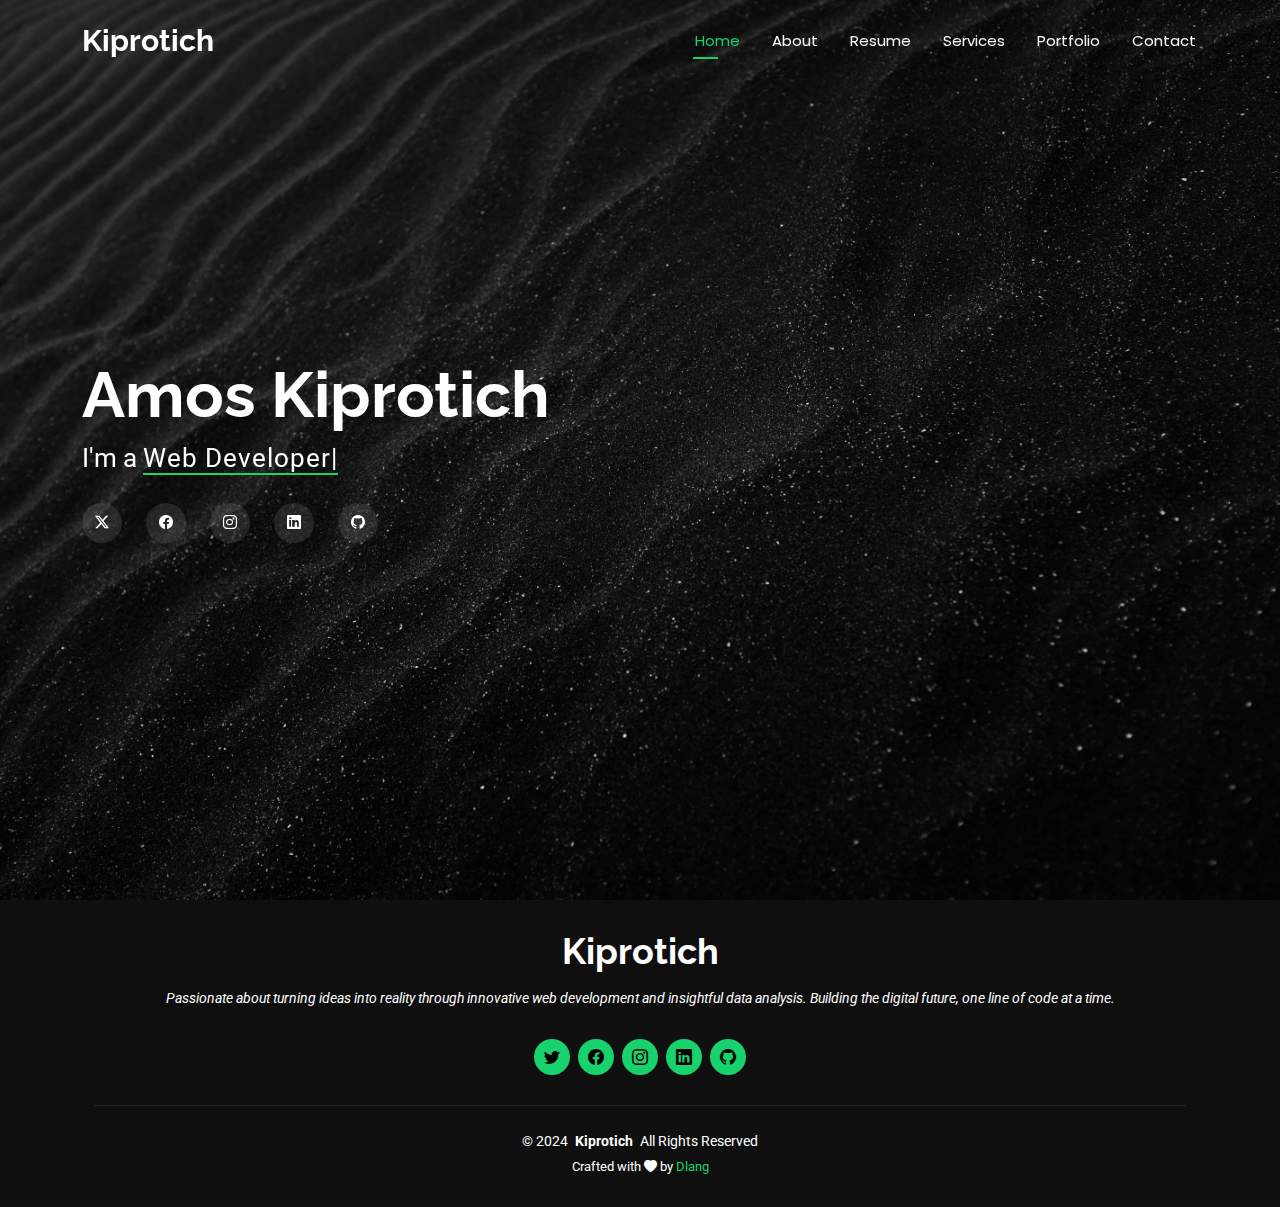
==== index.html @ c6684b00 "initial commit" ====
<!DOCTYPE html>
<html lang="en">

<head>
  <meta charset="utf-8">
  <meta content="width=device-width, initial-scale=1.0" name="viewport">
  <title>Index - Kiprotich</title>
  <meta name="description" content="">
  <meta name="keywords" content="">

  <!-- Favicons -->
  <link href="assets/img/favicon.png" rel="icon">
  <link href="assets/img/apple-touch-icon.png" rel="apple-touch-icon">

  <!-- Fonts -->
  <link href="https://fonts.googleapis.com" rel="preconnect">
  <link href="https://fonts.gstatic.com" rel="preconnect" crossorigin>
  <link href="https://fonts.googleapis.com/css2?family=Roboto:ital,wght@0,100;0,300;0,400;0,500;0,700;0,900;1,100;1,300;1,400;1,500;1,700;1,900&family=Poppins:ital,wght@0,100;0,200;0,300;0,400;0,500;0,600;0,700;0,800;0,900;1,100;1,200;1,300;1,400;1,500;1,600;1,700;1,800;1,900&family=Raleway:ital,wght@0,100;0,200;0,300;0,400;0,500;0,600;0,700;0,800;0,900;1,100;1,200;1,300;1,400;1,500;1,600;1,700;1,800;1,900&display=swap" rel="stylesheet">

  <!-- Vendor CSS Files -->
  <link href="assets/vendor/bootstrap/css/bootstrap.min.css" rel="stylesheet">
  <link href="assets/vendor/bootstrap-icons/bootstrap-icons.css" rel="stylesheet">
  <link href="assets/vendor/aos/aos.css" rel="stylesheet">
  <link href="assets/vendor/swiper/swiper-bundle.min.css" rel="stylesheet">
  <link href="assets/vendor/glightbox/css/glightbox.min.css" rel="stylesheet">

  <!-- Main CSS File -->
  <link href="assets/css/main.css" rel="stylesheet">

</head>

<body class="index-page">

  <header id="header" class="header d-flex align-items-center fixed-top">
    <div class="container-fluid container-xl position-relative d-flex align-items-center justify-content-between">

      <a href="index.html" class="logo d-flex align-items-center">
        <!-- Uncomment the line below if you also wish to use an image logo -->
        <!-- <img src="assets/img/logo.png" alt=""> -->
        <h1 class="sitename">Kiprotich</h1>
      </a>

      <nav id="navmenu" class="navmenu">
        <ul>
          <li><a href="index.html" class="active">Home</a></li>
          <li><a href="about.html">About</a></li>
          <li><a href="resume.html">Resume</a></li>
          <li><a href="services.html">Services</a></li>
          <li><a href="portfolio.html">Portfolio</a></li>
          <li><a href="contact.html">Contact</a></li>
        </ul>
        <i class="mobile-nav-toggle d-xl-none bi bi-list"></i>
      </nav>

    </div>
  </header>

  <main class="main">

    <!-- Hero Section -->
    <section id="hero" class="hero section dark-background">

      <img src="assets/img/hero-bg.jpg" alt="" data-aos="fade-in">

      <div class="container" data-aos="zoom-out" data-aos-delay="100">
        <h2>Amos Kiprotich</h2>
        <p>I'm a <span class="typed" data-typed-items="Web Developer, Data Analyst, Freelancer, Designer">Web Developer</span><span class="typed-cursor typed-cursor--blink"></span></p>
        <div class="social-links">
          <a href="https://twitter.com/dlangkip"><i class="bi bi-twitter-x"></i></a>
          <a href="https://www.facebook.com/amos.langat.948/"><i class="bi bi-facebook"></i></a>
          <a href="https://www.instagram.com/k.i.p_r.o.t.i.c.h/"><i class="bi bi-instagram"></i></a>
          <a href="https://www.linkedin.com/in/amokip/"><i class="bi bi-linkedin"></i></a>
          <a href="https://github.com/dlangkip" aria-label="Github"><i class="bi bi-github"></i></a>
        </div>
      </div>

    </section><!-- /Hero Section -->

  </main>

  <footer id="footer" class="footer dark-background">
    <div class="container">
      <!-- Site Name -->
      <h3 class="sitename">Kiprotich</h3>
      <p class="footer-description">Passionate about turning ideas into reality through innovative web development and insightful data analysis. Building the digital future, one line of code at a time.</p>
      
      <!-- Social Links -->
      <div class="social-links d-flex justify-content-center">
        <a href="https://twitter.com/dlangkip" aria-label="Twitter"><i class="bi bi-twitter"></i></a>
        <a href="https://www.facebook.com/amos.langat.948/" aria-label="Facebook"><i class="bi bi-facebook"></i></a>
        <a href="https://www.instagram.com/k.i.p_r.o.t.i.c.h/" aria-label="Instagram"><i class="bi bi-instagram"></i></a>
        <a href="https://www.linkedin.com/in/amokip/" aria-label="LinkedIn"><i class="bi bi-linkedin"></i></a>
        <a href="https://github.com/dlangkip" aria-label="Github"><i class="bi bi-github"></i></a>
      </div>
  
      <!-- Copyright & Credits -->
      <div class="container">
        <div class="copyright">
          <span>&copy; 2024</span> <strong class="px-1 sitename">Kiprotich</strong> <span>All Rights Reserved</span>
        </div>
        <div class="credits">
          Crafted with <i class="bi bi-heart-fill"></i> by <a href="#">Dlang</a>
        </div>
      </div>
    </div>
  </footer>
  
    <!-- Scroll Top -->
  <a href="#" id="scroll-top" class="scroll-top d-flex align-items-center justify-content-center"><i class="bi bi-arrow-up-short"></i></a>

  <!-- Preloader -->
  <div id="preloader"></div>

  <!-- Vendor JS Files -->
  <script src="assets/vendor/bootstrap/js/bootstrap.bundle.min.js"></script>
  <script src="assets/vendor/php-email-form/validate.js"></script>
  <script src="assets/vendor/aos/aos.js"></script>
  <script src="assets/vendor/typed.js/typed.umd.js"></script>
  <script src="assets/vendor/purecounter/purecounter_vanilla.js"></script>
  <script src="assets/vendor/waypoints/noframework.waypoints.js"></script>
  <script src="assets/vendor/swiper/swiper-bundle.min.js"></script>
  <script src="assets/vendor/glightbox/js/glightbox.min.js"></script>
  <script src="assets/vendor/imagesloaded/imagesloaded.pkgd.min.js"></script>
  <script src="assets/vendor/isotope-layout/isotope.pkgd.min.js"></script>

  <!-- Main JS File -->
  <script src="assets/js/main.js"></script>

</body>

</html>
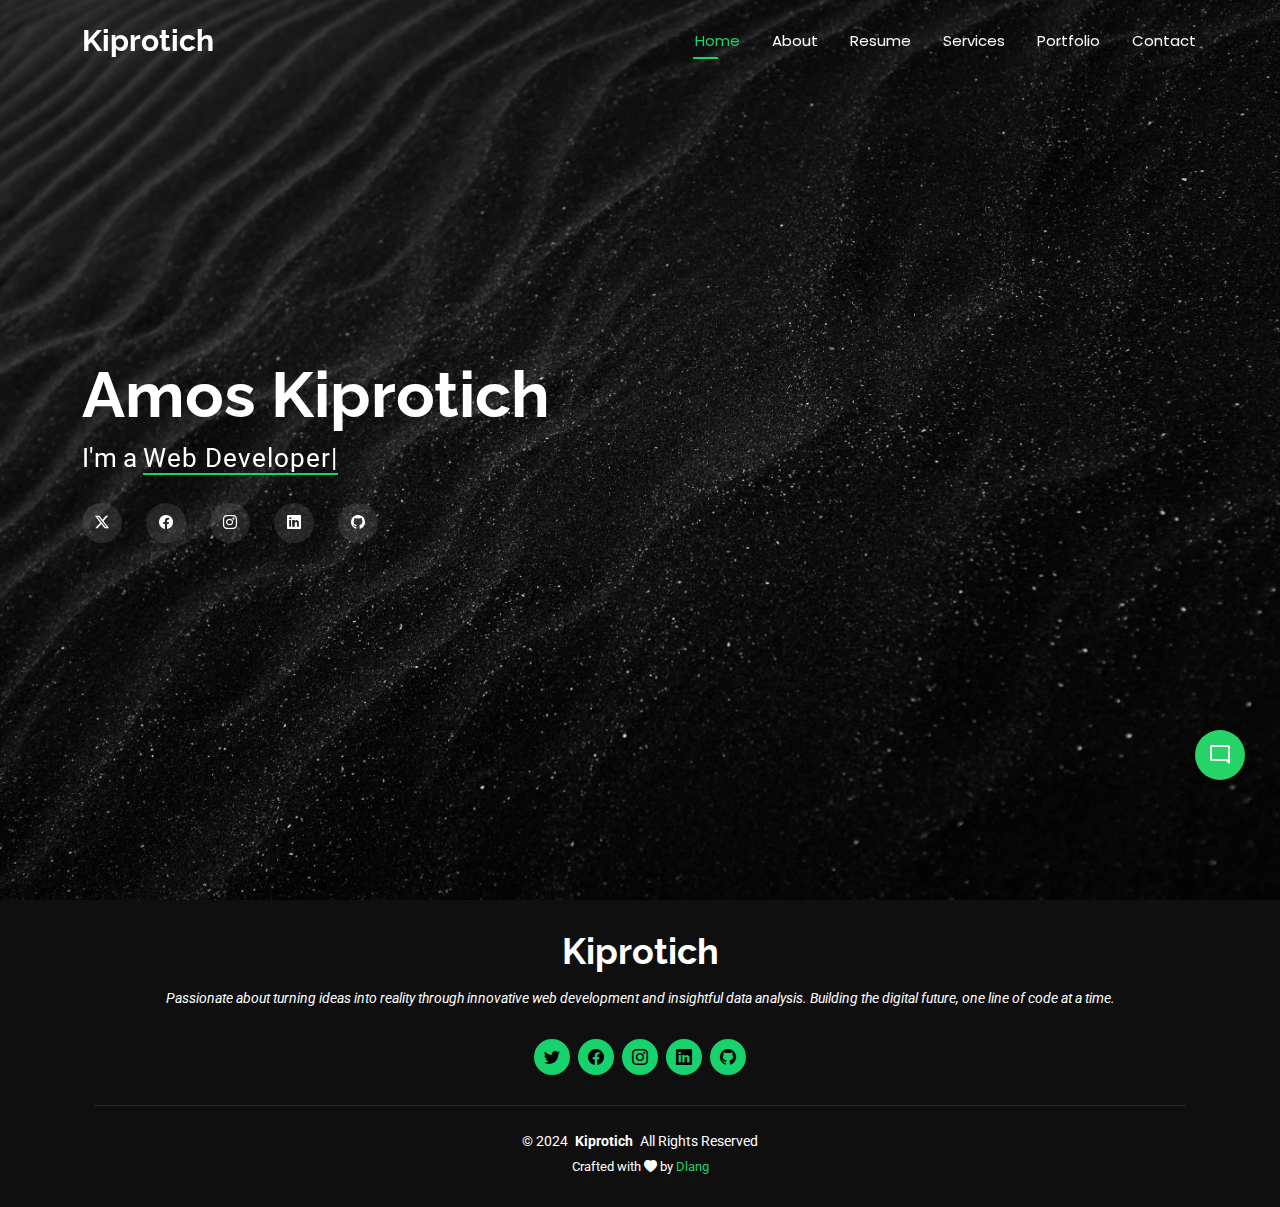
==== commit 9f10a810: "added a chatbot" ====
--- a/index.html
+++ b/index.html
@@ -23,6 +23,13 @@
   <link href="assets/vendor/aos/aos.css" rel="stylesheet">
   <link href="assets/vendor/swiper/swiper-bundle.min.css" rel="stylesheet">
   <link href="assets/vendor/glightbox/css/glightbox.min.css" rel="stylesheet">
+
+  <!-- ChatBot -->
+  <link rel="stylesheet" href="https://fonts.googleapis.com/css2?family=Material+Symbols+Outlined:opsz,wght,FILL,GRAD@48,400,0,0" />
+  <link rel="stylesheet" href="https://fonts.googleapis.com/css2?family=Material+Symbols+Rounded:opsz,wght,FILL,GRAD@48,400,1,0" />
+  <link rel="stylesheet" href="bot/chatbot/botstyle.css" />
+  <script src="bot/chatbot/botscript.js" defer></script>
+
 
   <!-- Main CSS File -->
   <link href="assets/css/main.css" rel="stylesheet">
@@ -55,6 +62,27 @@
     </div>
   </header>
 
+    <!-- Chatbot Code -->
+  <button class="chatbot-toggler">
+    <span class="material-symbols-rounded">mode_comment</span>
+    <span class="material-symbols-outlined">close</span>
+  </button>
+  <div class="chatbot">
+    <header>
+      <h2>Kiprotich Chatbot</h2>
+      <span class="close-btn material-symbols-outlined">close</span>
+    </header>
+    <ul class="chatbox">
+      <li class="chat incoming">
+        <span class="material-symbols-outlined">smart_toy</span>
+        <p>Hi there 👋<br />How can I help you today?</p>
+      </li>
+    </ul>
+    <div class="chat-input">
+      <textarea placeholder="Enter a message..." spellcheck="false" required></textarea>
+      <span id="send-btn" class="material-symbols-rounded">send</span>
+    </div>
+  </div>
   <main class="main">
 
     <!-- Hero Section -->
--- a/bot/chatbot/botstyle.css
+++ b/bot/chatbot/botstyle.css
@@ -0,0 +1,285 @@
+:root {
+  /* Color Palette */
+  --primary-bg: #075E54;
+  --secondary-bg: #25D366;
+  --chat-bg: #efeae2;
+  --incoming-msg-bg: #fff;
+  --outgoing-msg-bg: #dcf8c6;
+  --text-color: #000;
+  --accent-color: #128C7E;
+}
+
+* {
+  margin: 0;
+  padding: 0;
+  box-sizing: border-box;
+  font-family: -apple-system, BlinkMacSystemFont, "Segoe UI", Roboto, Helvetica, Arial, sans-serif;
+}
+
+body {
+  background: #eae6df;
+  background-image: url("[data-uri]");
+}
+
+.chatbot-toggler {
+  position: fixed;
+  bottom: 120px;
+  right: 35px;
+  outline: none;
+  border: none;
+  height: 50px;
+  width: 50px;
+  display: flex;
+  cursor: pointer;
+  align-items: center;
+  justify-content: center;
+  border-radius: 50%;
+  background: var(--secondary-bg);
+  transition: all 0.3s cubic-bezier(0.68, -0.55, 0.27, 1.55);
+  z-index: 1000;
+  box-shadow: 0 4px 6px rgba(0,0,0,0.1);
+}
+
+.chatbot-toggler:hover {
+  transform: scale(1.1) rotate(10deg);
+}
+
+body.show-chatbot .chatbot-toggler {
+  transform: rotate(90deg);
+}
+
+.chatbot-toggler span {
+  color: #fff;
+  position: absolute;
+}
+
+.chatbot-toggler span:last-child,
+body.show-chatbot .chatbot-toggler span:first-child {
+  opacity: 0;
+}
+
+body.show-chatbot .chatbot-toggler span:last-child {
+  opacity: 1;
+}
+
+.chatbot {
+  position: fixed;
+  right: 35px;
+  bottom: 90px;
+  width: 420px;
+  background: #fff;
+  border-radius: 6px;
+  overflow: hidden;
+  opacity: 0;
+  pointer-events: none;
+  transform: scale(0.5);
+  transform-origin: bottom right;
+  box-shadow: 0 4px 16px rgba(0, 0, 0, 0.2);
+  transition: all 0.3s cubic-bezier(0.68, -0.55, 0.27, 1.55);
+  z-index: 9999;
+}
+
+@keyframes chatbotSlideIn {
+  from { 
+    opacity: 0; 
+    transform: scale(0.5) translateY(20px);
+  }
+  to { 
+    opacity: 1; 
+    transform: scale(1) translateY(0);
+  }
+}
+
+body.show-chatbot .chatbot {
+  opacity: 1;
+  pointer-events: auto;
+  transform: scale(1);
+  animation: chatbotSlideIn 0.4s ease-out;
+}
+
+.chatbot header {
+  padding: 16px;
+  position: relative;
+  text-align: left;
+  color: #fff;
+  background: var(--primary-bg);
+  box-shadow: 0 1px 2px rgba(0, 0, 0, 0.1);
+  display: flex;
+  justify-content: space-between;
+  align-items: center;
+}
+
+.chatbot header .close-btn {
+  cursor: pointer;
+  color: #fff;
+  font-size: 1.5rem;
+  opacity: 0.7;
+  transition: opacity 0.2s ease;
+}
+
+.chatbot header .close-btn:hover {
+  opacity: 1;
+}
+
+header h2 {
+  font-size: 1.1rem;
+  font-weight: 500;
+}
+
+.chatbot .chatbox {
+  overflow-y: auto;
+  height: 510px;
+  padding: 20px 20px 100px;
+  background-color: var(--chat-bg);
+  background-image: url("[data-uri]");
+}
+
+@keyframes messageSlideIn {
+  from { 
+    opacity: 0; 
+    transform: translateY(10px);
+  }
+  to { 
+    opacity: 1; 
+    transform: translateY(0);
+  }
+}
+
+.chatbot :where(.chatbox, textarea)::-webkit-scrollbar {
+  width: 6px;
+}
+
+.chatbot :where(.chatbox, textarea)::-webkit-scrollbar-track {
+  background: transparent;
+}
+
+.chatbot :where(.chatbox, textarea)::-webkit-scrollbar-thumb {
+  background: rgba(0, 0, 0, 0.2);
+  border-radius: 25px;
+}
+
+.chatbox .chat {
+  display: flex;
+  list-style: none;
+  margin: 15px 0;
+  animation: messageSlideIn 0.3s ease;
+}
+
+.chatbox .outgoing {
+  justify-content: flex-end;
+}
+
+.chatbox .incoming span {
+  width: 32px;
+  height: 32px;
+  color: #fff;
+  cursor: default;
+  text-align: center;
+  line-height: 32px;
+  align-self: flex-end;
+  background: var(--accent-color);
+  border-radius: 50%;
+  margin: 0 10px 7px 0;
+}
+
+.chatbox .chat p {
+  white-space: pre-wrap;
+  padding: 12px 16px;
+  border-radius: 7px;
+  max-width: 75%;
+  font-size: 0.95rem;
+  word-wrap: break-word;
+  position: relative;
+  box-shadow: 0 1px 3px rgba(0,0,0,0.1);
+}
+
+.chatbox .outgoing p {
+  background: var(--outgoing-msg-bg);
+  color: var(--text-color);
+  border-radius: 7px 0 7px 7px;
+}
+
+.chatbox .incoming p {
+  background: var(--incoming-msg-bg);
+  color: var(--text-color);
+  border-radius: 0 7px 7px 7px;
+}
+
+.chatbox .chat p.error {
+  color: #721c24;
+  background: #f8d7da;
+}
+
+.chatbot .chat-input {
+  display: flex;
+  gap: 5px;
+  position: absolute;
+  bottom: 0;
+  width: 100%;
+  background: #f0f0f0;
+  padding: 8px 20px;
+  border-top: 1px solid #e0e0e0;
+}
+
+.chat-input textarea {
+  height: 45px;
+  width: 100%;
+  border: 1px solid #ddd;
+  outline: none;
+  resize: none;
+  max-height: 180px;
+  padding: 12px 16px;
+  font-size: 0.95rem;
+  background: #fff;
+  border-radius: 20px;
+  transition: all 0.2s ease;
+}
+
+.chat-input textarea:focus {
+  border-color: var(--accent-color);
+  box-shadow: 0 0 0 2px rgba(18, 140, 126, 0.2);
+}
+
+.chat-input span {
+  align-self: flex-end;
+  color: var(--accent-color);
+  cursor: pointer;
+  height: 45px;
+  display: flex;
+  align-items: center;
+  visibility: hidden;
+  font-size: 1.35rem;
+  transition: transform 0.2s ease;
+}
+
+.chat-input span:hover {
+  transform: scale(1.2);
+}
+
+.chat-input textarea:valid~span {
+  visibility: visible;
+}
+
+@media (max-width: 490px) {
+  .chatbot-toggler {
+    right: 20px;
+    bottom: 20px;
+  }
+
+  .chatbot {
+    right: 0;
+    bottom: 0;
+    height: 100%;
+    border-radius: 0;
+    width: 100%;
+  }
+
+  .chatbot .chatbox {
+    height: 90%;
+    padding: 25px 15px 100px;
+  }
+
+  .chatbot .chat-input {
+    padding: 5px 15px;
+  }
+}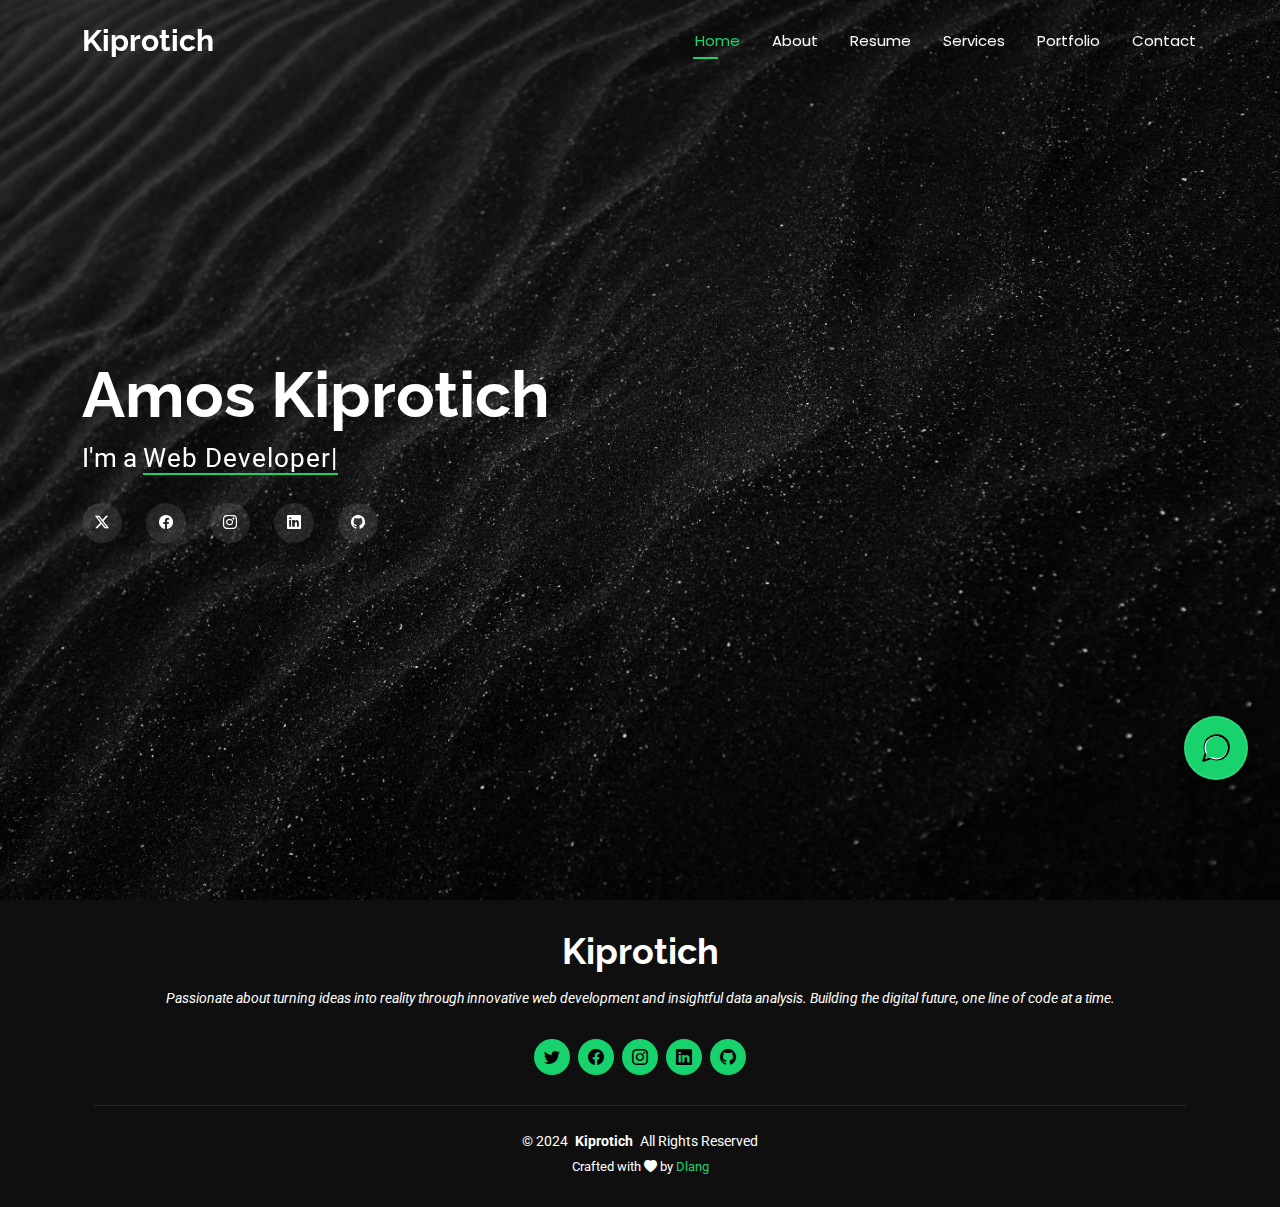
==== commit ddd05da3: "modified whatsapp send button" ====
--- a/index.html
+++ b/index.html
@@ -24,11 +24,9 @@
   <link href="assets/vendor/swiper/swiper-bundle.min.css" rel="stylesheet">
   <link href="assets/vendor/glightbox/css/glightbox.min.css" rel="stylesheet">
 
-  <!-- ChatBot -->
-  <link rel="stylesheet" href="https://fonts.googleapis.com/css2?family=Material+Symbols+Outlined:opsz,wght,FILL,GRAD@48,400,0,0" />
-  <link rel="stylesheet" href="https://fonts.googleapis.com/css2?family=Material+Symbols+Rounded:opsz,wght,FILL,GRAD@48,400,1,0" />
+  <!-- Chat Files -->
   <link rel="stylesheet" href="bot/chatbot/botstyle.css" />
-  <script src="bot/chatbot/botscript.js" defer></script>
+  <link href="https://cdnjs.cloudflare.com/ajax/libs/font-awesome/5.15.4/css/all.min.css" rel="stylesheet">
 
 
   <!-- Main CSS File -->
@@ -62,27 +60,6 @@
     </div>
   </header>
 
-    <!-- Chatbot Code -->
-  <button class="chatbot-toggler">
-    <span class="material-symbols-rounded">mode_comment</span>
-    <span class="material-symbols-outlined">close</span>
-  </button>
-  <div class="chatbot">
-    <header>
-      <h2>Kiprotich Chatbot</h2>
-      <span class="close-btn material-symbols-outlined">close</span>
-    </header>
-    <ul class="chatbox">
-      <li class="chat incoming">
-        <span class="material-symbols-outlined">smart_toy</span>
-        <p>Hi there 👋<br />How can I help you today?</p>
-      </li>
-    </ul>
-    <div class="chat-input">
-      <textarea placeholder="Enter a message..." spellcheck="false" required></textarea>
-      <span id="send-btn" class="material-symbols-rounded">send</span>
-    </div>
-  </div>
   <main class="main">
 
     <!-- Hero Section -->
@@ -105,6 +82,77 @@
     </section><!-- /Hero Section -->
 
   </main>
+
+<!-- Chatbot Code -->
+<button class="chat-toggler" data-tooltip="Chat with Kiprotich">
+  <svg class="whatsapp-icon" viewBox="0 0 24 24" fill="white">
+      <path d="M12.031 6.172c-3.181 0-5.767 2.586-5.768 5.766-.001 1.298.38 2.27 1.019 3.287l-.582 2.128 2.182-.573c.978.58 1.911.928 3.145.929 3.178 0 5.767-2.587 5.768-5.766.001-3.187-2.575-5.771-5.764-5.771zm3.392 8.244c-.144.405-.837.774-1.17.824-.299.045-.677.063-1.092-.069-.252-.08-.575-.187-.988-.365-1.739-.751-2.874-2.502-2.961-2.617-.087-.116-.708-.94-.708-1.793s.448-1.273.607-1.446c.159-.173.346-.217.462-.217l.332.006c.106.005.249-.04.39.298.144.347.491 1.2.534 1.287.043.087.072.188.014.304-.058.116-.087.188-.173.289l-.26.304c-.087.086-.177.18-.076.354.101.174.449.741.964 1.201.662.591 1.221.774 1.394.86s.274.072.376-.043c.101-.116.433-.506.549-.68.116-.173.231-.145.39-.087s1.011.477 1.184.564c.173.087.289.129.332.202.043.073.043.423-.101.828z"/>
+  </svg>
+</button>
+
+<!-- Chat modal -->
+<div class="chat-modal">
+  <div class="modal-content">
+      <h2>How Can I Assist You?</h2>
+      <div class="chat-options">
+          <button class="whatsapp-option">
+              <i class="fab fa-whatsapp"></i>
+              WhatsApp Chat
+          </button>
+          <button class="bot-option">
+              <i class="fas fa-robot"></i>
+              AI Assistant
+          </button>
+      </div>
+  </div>
+</div>
+
+<!-- The chatbot will be dynamically inserted here when initialized -->
+
+<!-- WhatsApp Chat Widget -->
+<div class="whatsapp-chat">
+<div class="chat-header">
+  <div class="header-content">
+      <div class="profile-info">
+          <div class="profile-pic"></div>
+          <div class="profile-details">
+              <h2>Kiprotich</h2>
+              <span class="status">Typically replies within 1 hour</span>
+          </div>
+      </div>
+      <button class="close-chat" aria-label="Close chat">&times;</button>
+  </div>
+</div>
+<div class="chat-content">
+  <div class="welcome-message">
+      <p>Hello! 👋</p>
+      <p>How can I help you today?</p>
+  </div>
+  <textarea id="messageInput" class="chat-input" placeholder="Type your message here..." rows="4"></textarea>
+  <button class="whatsapp-link">
+      Start Chat
+  </button>
+</div>
+</div>
+
+<!-- AI Chatbot Widget -->
+<div class="chatbot">
+  <header>
+      <h2>AI Assistant</h2>
+      <span class="close-btn fas fa-times"></span>
+  </header>
+  <ul class="chatbox">
+      <li class="chat incoming">
+          <i class="fas fa-robot"></i>
+          <p>Hi there 👋<br>How can I help you today?</p>
+      </li>
+  </ul>
+  <div class="chat-input">
+      <textarea placeholder="Enter a message..." required></textarea>
+      <span id="send-btn" class="fas fa-paper-plane"></span>
+  </div>
+</div>
+
 
   <footer id="footer" class="footer dark-background">
     <div class="container">
@@ -153,6 +201,8 @@
 
   <!-- Main JS File -->
   <script src="assets/js/main.js"></script>
+  <script src="bot/chatbot/botscript.js"></script>
+
 
 </body>
 
--- a/bot/chatbot/botstyle.css
+++ b/bot/chatbot/botstyle.css
@@ -7,8 +7,16 @@
   --outgoing-msg-bg: #dcf8c6;
   --text-color: #000;
   --accent-color: #128C7E;
-}
-
+  --modal-bg: rgba(0, 0, 0, 0.5);
+  --whatsapp-green: #25D366;
+  --whatsapp-dark-green: #075E54;
+  --chat-bg-light: #ECE5DD;
+  --message-bg-incoming: #FFFFFF;
+  --message-bg-outgoing: #DCF8C6;
+  --text-primary: #000000;
+  --text-secondary: #808080;}
+
+/* Reset and Base Styles */
 * {
   margin: 0;
   padding: 0;
@@ -19,6 +27,411 @@
 body {
   background: #eae6df;
   background-image: url("[data-uri]");
+}
+
+/* Chat Toggler Button */
+.chat-toggler {
+  position: fixed;
+  bottom: 120px;
+  right: 32px;
+  height: 64px;
+  width: 64px;
+  display: flex;
+  align-items: center;
+  justify-content: center;
+  border: 2px solid rgba(255, 255, 255, 0.1);
+  border-radius: 50%;
+  background-color: #18d26e;
+  box-shadow: 
+    0 8px 20px rgba(0, 0, 0, 0.15), 
+    0 4px 10px rgba(0, 0, 0, 0.1);
+  cursor: pointer;
+  outline: none;
+  z-index: 1000;
+  transition: 
+    transform 0.3s cubic-bezier(0.175, 0.885, 0.32, 1.275),
+    box-shadow 0.3s ease,
+    background 0.3s ease;
+}
+
+.chat-toggler:hover {
+  transform: scale(1.1) rotate(6deg);
+  background: linear-gradient(145deg, #43b873, #4a90e2);
+  box-shadow: 
+    0 12px 24px rgba(0, 0, 0, 0.2), 
+    0 6px 12px rgba(0, 0, 0, 0.15);
+}
+
+.chat-toggler:focus {
+  outline: none;
+  box-shadow: 
+    0 0 0 4px rgba(74, 144, 226, 0.3),
+    0 8px 20px rgba(0, 0, 0, 0.15);
+}
+
+.chat-toggler::after {
+  content: attr(data-tooltip);
+  position: absolute;
+  bottom: 90px;
+  right: 50%;
+  transform: translateX(50%);
+  background-color: rgba(0, 0, 0, 0.85);
+  color: #fff;
+  padding: 8px 16px;
+  border-radius: 6px;
+  font-size: 15px;
+  white-space: nowrap;
+  opacity: 0;
+  pointer-events: none;
+  transition: 
+    opacity 0.2s ease,
+    transform 0.2s ease;
+  backdrop-filter: blur(10px);
+}
+
+.chat-toggler:hover::after {
+  opacity: 1;
+  transform: translateX(50%) translateY(-4px);
+}
+
+.chat-toggler span {
+  color: #fff;
+  position: absolute;
+  transition: opacity 0.3s ease;
+}
+
+.chat-toggler span:last-child,
+body.show-modal .chat-toggler span:first-child {
+  opacity: 0;
+}
+
+/* Add a subtle pulsing effect */
+@keyframes pulse {
+  0% {
+    transform: scale(1);
+  }
+  50% {
+    transform: scale(1.05);
+  }
+  100% {
+    transform: scale(1);
+  }
+}
+
+.chat-toggler::before {
+  content: '';
+  position: absolute;
+  top: -4px;
+  left: -4px;
+  right: -4px;
+  bottom: -4px;
+  background: linear-gradient(145deg, #4a90e2, #43b873);
+  border-radius: 50%;
+  opacity: 0;
+  z-index: -1;
+  transition: opacity 0.3s ease;
+}
+
+.chat-toggler:hover::before {
+  animation: pulse 2s infinite;
+  opacity: 0.2;
+}
+
+body.show-modal .chat-toggler span:last-child {
+  opacity: 1;
+}
+
+/* Modal Styles */
+.chat-modal {
+  position: fixed;
+  top: 0;
+  left: 0;
+  width: 100%;
+  height: 100%;
+  background: var(--modal-bg);
+  display: none;
+  justify-content: center;
+  align-items: center;
+  z-index: 1001;
+}
+
+.modal-content {
+  background-color: var(--chat-bg);
+  padding: 2rem;
+  border-radius: 12px;
+  width: 90%;
+  max-width: 400px;
+  text-align: center;
+}
+
+.modal-content h2 {
+  margin-bottom: 1.5rem;
+  color: var(--primary-bg);
+}
+
+.chat-options {
+  display: flex;
+  flex-direction: column;
+  gap: 1rem;
+}
+
+.chat-options button {
+  display: flex;
+  align-items: center;
+  justify-content: center;
+  gap: 0.5rem;
+  padding: 1rem;
+  border: none;
+  border-radius: 8px;
+  cursor: pointer;
+  font-size: 1rem;
+  transition: all 0.3s ease;
+}
+
+.chat-modal .chat-options .whatsapp-option i.fab.fa-whatsapp {
+  font-size: 30px; 
+}
+
+.chat-modal .chat-options .bot-option i.fas.fa-robot {
+  font-size: 30px; 
+}
+
+
+.whatsapp-option {
+  background: var(--secondary-bg);
+  color: white;
+}
+
+.whatsapp-option img {
+  width: 24px;
+  height: 24px;
+}
+
+.bot-option {
+  background: var(--primary-bg);
+  color: white;
+}
+
+.bot-option span {
+  font-size: 24px;
+}
+
+/* WhatsApp Chat Widget */
+.whatsapp-chat {
+  position: fixed;
+  right: 35px;
+  bottom: 90px;
+  width: 320px;
+  background: white;
+  border-radius: 12px;
+  overflow: hidden;
+  display: none;
+  box-shadow: 0 4px 16px rgba(0, 0, 0, 0.2);
+  z-index: 1002;
+}
+
+.chat-header {
+  background: #075e54;
+  padding: 20px;
+  color: #fff;
+}
+
+.header-content {
+  display: flex;
+  justify-content: space-between;
+  align-items: center;
+}
+
+.profile-info {
+  display: flex;
+  align-items: center;
+  gap: 12px;
+}
+
+.profile-pic {
+  width: 45px;
+  height: 45px;
+  border-radius: 50%;
+  background: #128C7E;
+  position: relative;
+  overflow: hidden;
+}
+
+.profile-pic::after {
+  content: '';
+  position: absolute;
+  top: 50%;
+  left: 50%;
+  transform: translate(-50%, -50%);
+  width: 24px;
+  height: 24px;
+  background: #fff;
+  mask: url("data:image/svg+xml,%3Csvg xmlns='http://www.w3.org/2000/svg' viewBox='0 0 24 24' fill='none' stroke='currentColor' stroke-width='2' stroke-linecap='round' stroke-linejoin='round'%3E%3Cpath d='M20 21v-2a4 4 0 0 0-4-4H8a4 4 0 0 0-4 4v2'/%3E%3Ccircle cx='12' cy='7' r='4'/%3E%3C/svg%3E") no-repeat center;
+}
+
+.profile-details h2 {
+  margin: 0;
+  font-size: 1.1rem;
+  font-weight: 600;
+}
+
+.status {
+  font-size: 0.85rem;
+  opacity: 0.8;
+}
+
+.close-chat {
+  background: none;
+  border: none;
+  color: #fff;
+  font-size: 24px;
+  cursor: pointer;
+  padding: 0;
+  width: 32px;
+  height: 32px;
+  display: flex;
+  align-items: center;
+  justify-content: center;
+  border-radius: 50%;
+  transition: background-color 0.2s;
+}
+
+.close-chat:hover {
+  background: rgba(255, 255, 255, 0.1);
+}
+
+.chat-content {
+  padding: 24px;
+}
+
+.welcome-message {
+  margin-bottom: 20px;
+  color: #444;
+}
+
+.welcome-message p {
+  margin: 5px 0;
+}
+
+.chat-input {
+  width: 100%;
+  padding: 12px;
+  border: 1px solid #e0e0e0;
+  border-radius: 8px;
+  resize: none;
+  font-family: inherit;
+  font-size: 0.95rem;
+  margin-bottom: 16px;
+  transition: border-color 0.2s;
+}
+
+.chat-input:focus {
+  outline: none;
+  border-color: #128C7E;
+}
+
+.whatsapp-link {
+  width: 100%;
+  background: #25d366;
+  color: white;
+  border: none;
+  padding: 14px;
+  border-radius: 8px;
+  font-size: 1rem;
+  font-weight: 600;
+  cursor: pointer;
+  display: flex;
+  align-items: center;
+  justify-content: center;
+  gap: 8px;
+  transition: background-color 0.2s;
+}
+
+.whatsapp-link:hover {
+  background: #1fbd59;
+}
+
+.whatsapp-icon {
+  width: 48px;
+  height: 48px;
+  display: inline-block;
+  position: relative;
+  /* background: linear-gradient(145deg, #25d366, #128c7e); */
+  background-color: #000;
+  mask: url("data:image/svg+xml,%3Csvg xmlns='http://www.w3.org/2000/svg' viewBox='0 0 24 24' fill='none' stroke='currentColor' stroke-width='1.5' stroke-linecap='round' stroke-linejoin='round'%3E%3Cpath d='M21 11.5a8.38 8.38 0 0 1-.9 3.8 8.5 8.5 0 0 1-7.6 4.7 8.38 8.38 0 0 1-3.8-.9L3 21l1.9-5.7a8.38 8.38 0 0 1-.9-3.8 8.5 8.5 0 0 1 4.7-7.6 8.38 8.38 0 0 1 3.8-.9h.5a8.48 8.48 0 0 1 8 8v.5z'/%3E%3C/svg%3E") no-repeat center;
+  -webkit-mask: url("data:image/svg+xml,%3Csvg xmlns='http://www.w3.org/2000/svg' viewBox='0 0 24 24' fill='none' stroke='currentColor' stroke-width='1.5' stroke-linecap='round' stroke-linejoin='round'%3E%3Cpath d='M21 11.5a8.38 8.38 0 0 1-.9 3.8 8.5 8.5 0 0 1-7.6 4.7 8.38 8.38 0 0 1-3.8-.9L3 21l1.9-5.7a8.38 8.38 0 0 1-.9-3.8 8.5 8.5 0 0 1 4.7-7.6 8.38 8.38 0 0 1 3.8-.9h.5a8.48 8.48 0 0 1 8 8v.5z'/%3E%3C/svg%3E") no-repeat center;
+  mask-size: 70%;
+  -webkit-mask-size: 70%;
+  background-size: cover;
+  border-radius: 50%;
+  box-shadow: 
+    0 6px 15px rgba(0, 0, 0, 0.15), 
+    0 4px 8px rgba(0, 0, 0, 0.1);
+  cursor: pointer;
+  transition: 
+    transform 0.3s cubic-bezier(0.175, 0.885, 0.32, 1.275),
+    box-shadow 0.3s ease;
+}
+
+.whatsapp-icon::before {
+  content: '';
+  position: absolute;
+  top: -4px;
+  left: -4px;
+  right: -4px;
+  bottom: -4px;
+  background: linear-gradient(145deg, #25d366, #128c7e);
+  border-radius: 50%;
+  opacity: 0;
+  z-index: -1;
+  transition: opacity 0.3s ease;
+}
+
+.whatsapp-icon:hover {
+  transform: scale(1.1) rotate(3deg);
+  background: linear-gradient(145deg, #128c7e, #25d366);
+  box-shadow: 
+    0 10px 20px rgba(0, 0, 0, 0.2), 
+    0 6px 12px rgba(0, 0, 0, 0.15);
+}
+
+.whatsapp-icon:hover::before {
+  animation: pulse 2s infinite;
+  opacity: 0.2;
+}
+
+.whatsapp-icon:focus {
+  outline: none;
+  box-shadow: 
+    0 0 0 4px rgba(37, 211, 102, 0.3),
+    0 8px 20px rgba(0, 0, 0, 0.15);
+}
+
+@keyframes pulse {
+  0% {
+    transform: scale(1);
+  }
+  50% {
+    transform: scale(1.05);
+  }
+  100% {
+    transform: scale(1);
+  }
+}
+
+/* Chatbot Styles */
+.chatbot {
+  position: fixed;
+  right: 35px;
+  bottom: 90px;
+  width: 420px;
+  background: #fff;
+  border-radius: 12px;
+  overflow: hidden;
+  display: none;
+  transform-origin: bottom right;
+  box-shadow: 0 4px 16px rgba(0, 0, 0, 0.2);
+  z-index: 1002;
 }
 
 .chatbot-toggler {
@@ -37,46 +450,11 @@
   background: var(--secondary-bg);
   transition: all 0.3s cubic-bezier(0.68, -0.55, 0.27, 1.55);
   z-index: 1000;
-  box-shadow: 0 4px 6px rgba(0,0,0,0.1);
+  box-shadow: 0 4px 6px rgba(0, 0, 0, 0.1);
 }
 
 .chatbot-toggler:hover {
   transform: scale(1.1) rotate(10deg);
-}
-
-body.show-chatbot .chatbot-toggler {
-  transform: rotate(90deg);
-}
-
-.chatbot-toggler span {
-  color: #fff;
-  position: absolute;
-}
-
-.chatbot-toggler span:last-child,
-body.show-chatbot .chatbot-toggler span:first-child {
-  opacity: 0;
-}
-
-body.show-chatbot .chatbot-toggler span:last-child {
-  opacity: 1;
-}
-
-.chatbot {
-  position: fixed;
-  right: 35px;
-  bottom: 90px;
-  width: 420px;
-  background: #fff;
-  border-radius: 6px;
-  overflow: hidden;
-  opacity: 0;
-  pointer-events: none;
-  transform: scale(0.5);
-  transform-origin: bottom right;
-  box-shadow: 0 4px 16px rgba(0, 0, 0, 0.2);
-  transition: all 0.3s cubic-bezier(0.68, -0.55, 0.27, 1.55);
-  z-index: 9999;
 }
 
 @keyframes chatbotSlideIn {
@@ -109,6 +487,7 @@
   align-items: center;
 }
 
+
 .chatbot header .close-btn {
   cursor: pointer;
   color: #fff;
@@ -121,7 +500,7 @@
   opacity: 1;
 }
 
-header h2 {
+.chatbot header h2 {
   font-size: 1.1rem;
   font-weight: 500;
 }
@@ -130,33 +509,93 @@
   overflow-y: auto;
   height: 510px;
   padding: 20px 20px 100px;
-  background-color: var(--chat-bg);
+  background-color: #efeae2;
   background-image: url("[data-uri]");
 }
 
-@keyframes messageSlideIn {
-  from { 
-    opacity: 0; 
-    transform: translateY(10px);
-  }
-  to { 
-    opacity: 1; 
-    transform: translateY(0);
-  }
-}
-
-.chatbot :where(.chatbox, textarea)::-webkit-scrollbar {
-  width: 6px;
-}
-
-.chatbot :where(.chatbox, textarea)::-webkit-scrollbar-track {
-  background: transparent;
-}
-
-.chatbot :where(.chatbox, textarea)::-webkit-scrollbar-thumb {
-  background: rgba(0, 0, 0, 0.2);
-  border-radius: 25px;
-}
+.chatbot .chatbox .message {
+  display: flex;
+  align-items: center;
+  max-width: 80%;
+  margin-bottom: 10px;
+}
+
+.chatbot .chatbox .message.user {
+  justify-content: flex-end;
+}
+
+.chatbot .chatbox .message.bot {
+  justify-content: flex-start;
+}
+
+.chatbot .chatbox .message p {
+  padding: 10px;
+  border-radius: 10px;
+  font-size: 1rem;
+  background-color: #f1f1f1;
+  max-width: 80%;
+}
+
+.chatbot .chatbox .message.user p {
+  background-color: #0084ff;
+  color: white;
+  border-top-left-radius: 20px;
+  border-bottom-left-radius: 20px;
+}
+
+.chatbot .chatbox .message.bot p {
+  background-color: #e5e5e5;
+  border-top-right-radius: 20px;
+  border-bottom-right-radius: 20px;
+}
+
+.chatbot footer {
+  padding: 10px;
+  display: flex;
+  align-items: center;
+  background-color: #f1f1f1;
+}
+
+.chatbot footer textarea {
+  width: 100%;
+  padding: 10px;
+  border-radius: 20px;
+  resize: none;
+  font-size: 1rem;
+  border: 1px solid #ddd;
+}
+
+.chatbot footer button {
+  background-color: #0084ff;
+  border: none;
+  padding: 10px;
+  color: white;
+  font-size: 1.2rem;
+  border-radius: 50%;
+  margin-left: 10px;
+  cursor: pointer;
+}
+
+.chatbot footer button:hover {
+  background-color: #006bb3;
+}
+
+/* Mobile responsive */
+@media (max-width: 600px) {
+  .chatbot {
+    width: 100%;
+    bottom: 10px;
+  }
+
+  .chatbot .chatbox .message p {
+    font-size: 0.9rem;
+  }
+
+  .chatbot footer textarea {
+    font-size: 0.9rem;
+  }
+}
+
 
 .chatbox .chat {
   display: flex;
@@ -172,7 +611,7 @@
 .chatbox .incoming span {
   width: 32px;
   height: 32px;
-  color: #fff;
+  color: #0bbb05;
   cursor: default;
   text-align: center;
   line-height: 32px;
@@ -181,6 +620,12 @@
   border-radius: 50%;
   margin: 0 10px 7px 0;
 }
+
+.chatbox .chat.incoming i.fas.fa-robot {
+  font-size: 30px; /* Adjust the size as needed */
+  color: #05301c;  /* Replace with your desired color */
+}
+
 
 .chatbox .chat p {
   white-space: pre-wrap;
@@ -210,6 +655,12 @@
   background: #f8d7da;
 }
 
+.chatbox .chat.incoming .fas.fa-robot {
+  color: #054172; 
+  font-size: 24px; 
+}
+
+
 .chatbot .chat-input {
   display: flex;
   gap: 5px;
@@ -224,7 +675,7 @@
 .chat-input textarea {
   height: 45px;
   width: 100%;
-  border: 1px solid #ddd;
+  border: none;
   outline: none;
   resize: none;
   max-height: 180px;
@@ -232,38 +683,35 @@
   font-size: 0.95rem;
   background: #fff;
   border-radius: 20px;
-  transition: all 0.2s ease;
+  box-shadow: inset 0 1px 3px rgba(0, 0, 0, 0.1);
 }
 
 .chat-input textarea:focus {
-  border-color: var(--accent-color);
-  box-shadow: 0 0 0 2px rgba(18, 140, 126, 0.2);
+  border-color: #128C7E;
+  box-shadow: 0 0 8px rgba(18, 140, 126, 0.3);
+  background-color: #fff;
 }
 
 .chat-input span {
   align-self: flex-end;
-  color: var(--accent-color);
+  color: #128C7E;
   cursor: pointer;
   height: 45px;
   display: flex;
   align-items: center;
   visibility: hidden;
   font-size: 1.35rem;
-  transition: transform 0.2s ease;
-}
-
-.chat-input span:hover {
-  transform: scale(1.2);
 }
 
 .chat-input textarea:valid~span {
   visibility: visible;
 }
+
 
 @media (max-width: 490px) {
   .chatbot-toggler {
     right: 20px;
-    bottom: 20px;
+    bottom: 100px;
   }
 
   .chatbot {
@@ -282,4 +730,43 @@
   .chatbot .chat-input {
     padding: 5px 15px;
   }
-}+}
+
+/* Show Elements */
+body.show-modal .chat-modal {
+  display: flex;
+}
+
+body.show-whatsapp .whatsapp-chat {
+  display: block;
+}
+
+body.show-bot .chatbot {
+  display: block;
+}
+
+/* Responsive Design */
+@media (max-width: 490px) {
+  .chat-toggler {
+      right: 20px;
+      bottom: 120px;
+  }
+
+  .whatsapp-chat,
+  .chatbot {
+      right: 0;
+      bottom: 0;
+      width: 100%;
+      height: 100%;
+      border-radius: 0;
+  }
+}
+
+.chat-input {
+width: 100%;
+padding: 8px;
+border: 1px solid #ddd;
+border-radius: 5px;
+margin-bottom: 10px;
+resize: none;
+}
